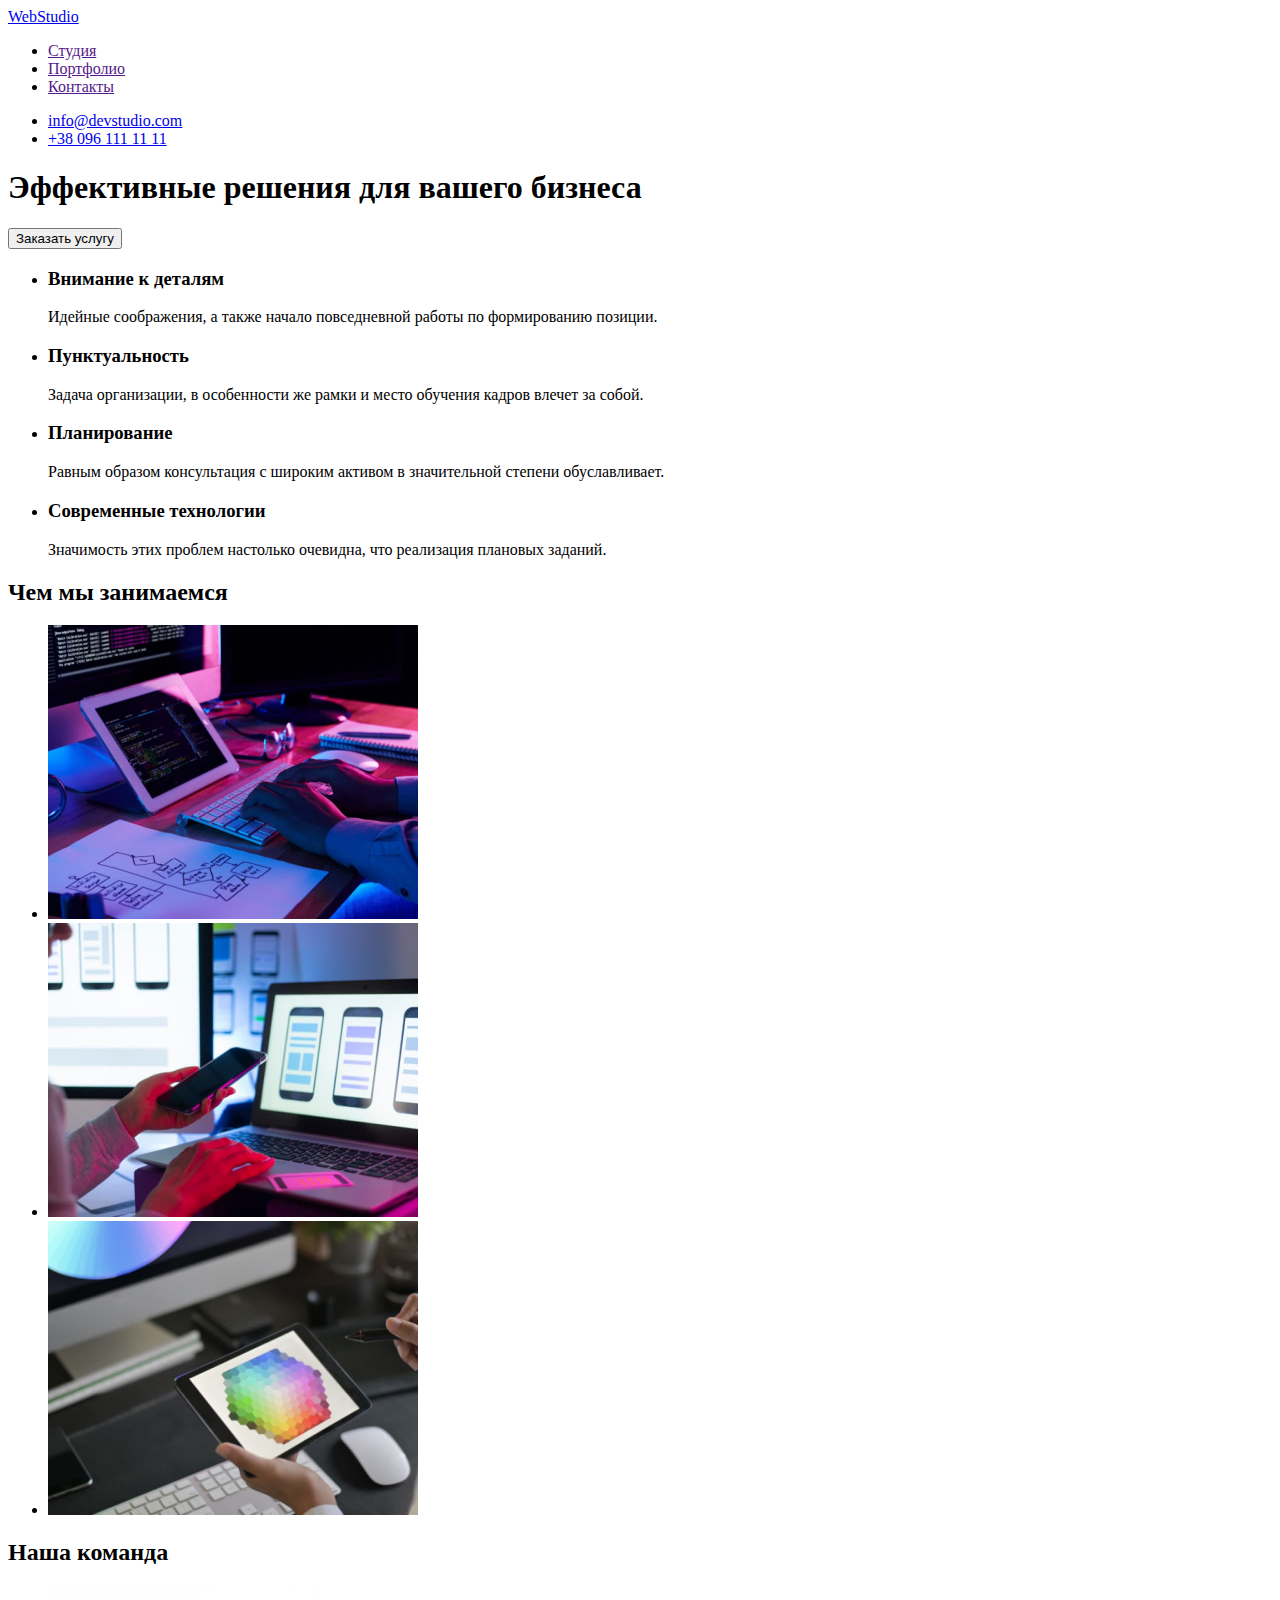
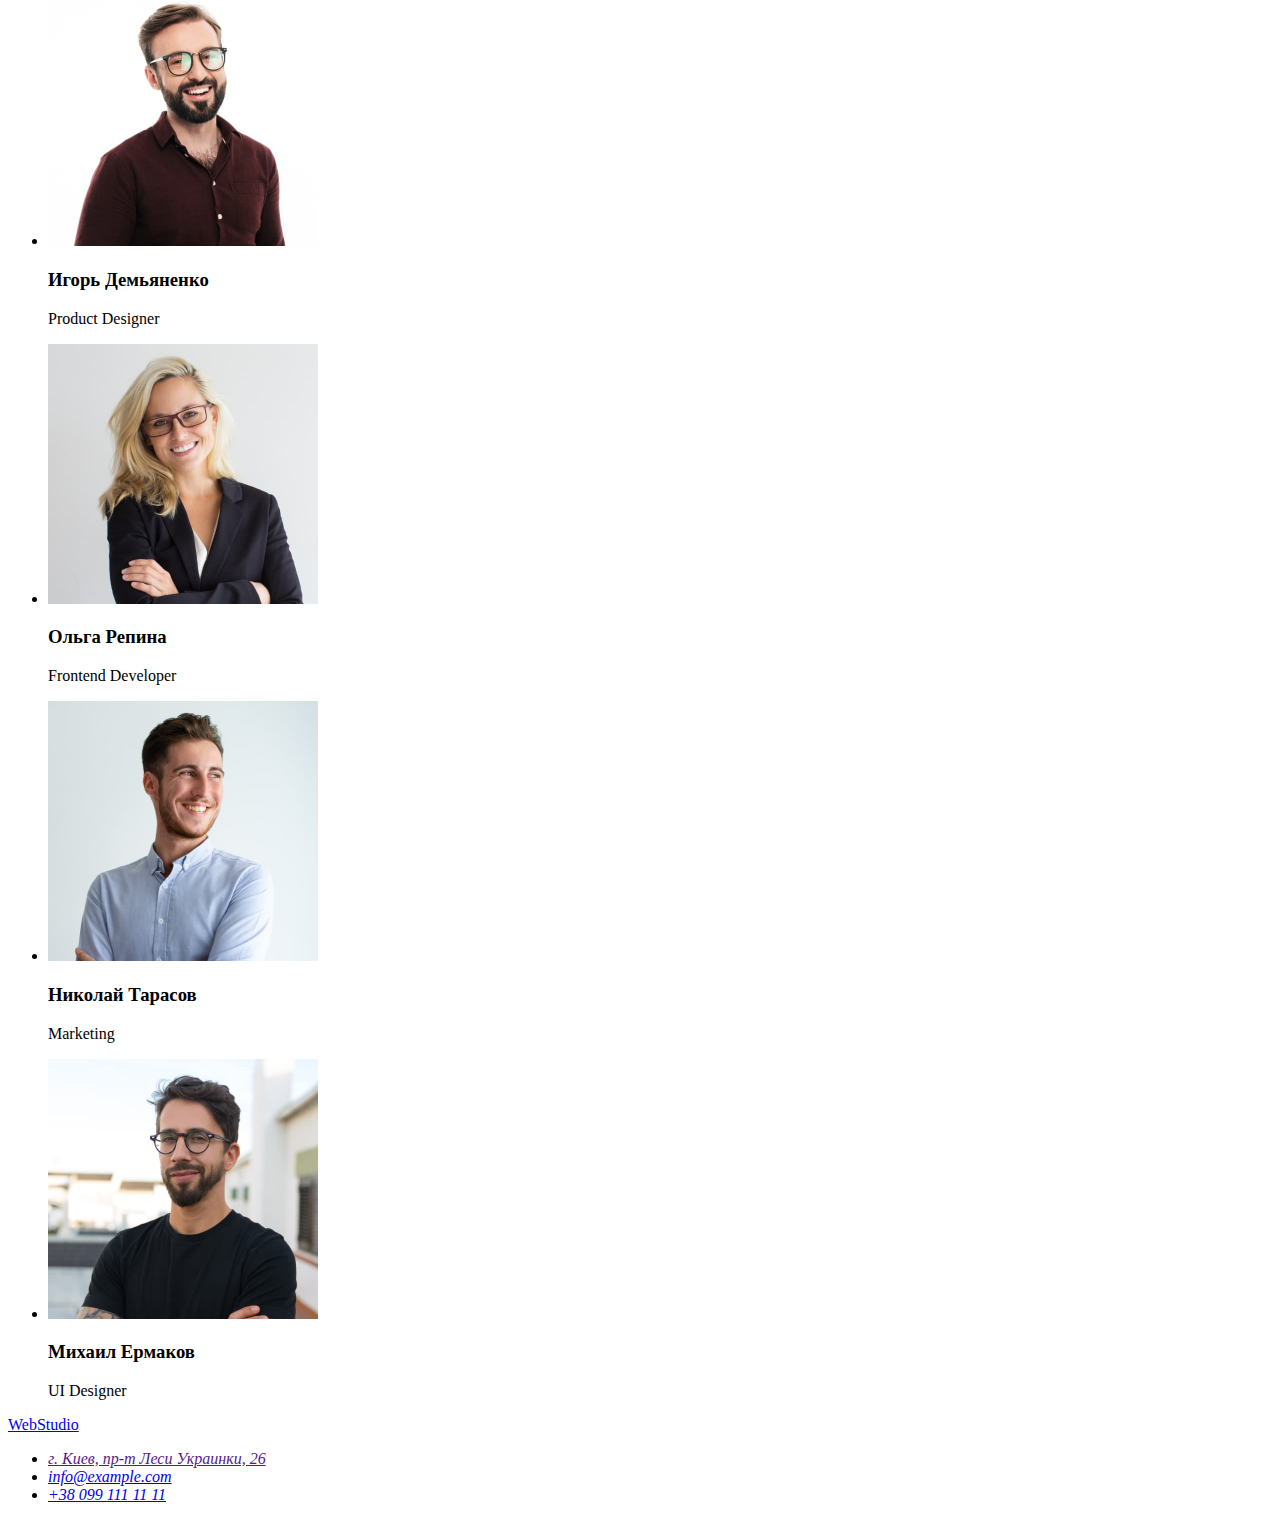
==== index.html @ 3384887a "Copied from goit-markup-hw-01" ====
<!DOCTYPE html>
<html lang="ru">
	<head>
		<meta charset="UTF-8" />
		<meta http-equiv="X-UA-Compatible" content="IE=edge" />
		<meta name="viewport" content="width=device-width, initial-scale=1.0" />
		<title>Студия</title>
	</head>

	<body>
		<!-- Шапка -->
		<header>
			<nav class="navigation">
				<a href="./index.html">WebStudio</a>
				<ul class="navigation_list">
					<li class="navigation_item">
						<a href="" class="navigation_list">Студия</a>
					</li>
					<li class="navigation_item">
						<a href="" class="navigation_list">Портфолио</a>
					</li>
					<li class="navigation_item">
						<a href="" class="navigation_list">Контакты</a>
					</li>
				</ul>
			</nav>

			<ul class="contacts">
				<li class="contact_item">
					<a href="mailto:info@devstudio.com">info@devstudio.com</a>
				</li>
				<li class="contact_item">
					<a href="tel:+380961111111">+38 096 111 11 11</a>
				</li>
			</ul>
		</header>

		<!-- Основной контент -->
		<main>
			<!-- Секция-герой -->
			<section class="hero">
				<h1 class="hero_title">Эффективные решения для вашего бизнеса</h1>
				<button type="button" class="hero_btn">Заказать услугу</button>
			</section>

			<!-- Особенности -->
			<section class="features">
				<h2 hidden>Features</h2>
				<ul class="features_list">
					<li class="features_item">
						<h3 class="features_title">Внимание к деталям</h3>
						<p class="features_descr">
							Идейные соображения, а также начало повседневной работы по формированию позиции.
						</p>
					</li>
					<li class="features_item">
						<h3 class="features_title">Пунктуальность</h3>
						<p class="features_descr">
							Задача организации, в особенности же рамки и место обучения кадров влечет за собой.
						</p>
					</li>
					<li class="features_item">
						<h3 class="features_title">Планирование</h3>
						<p class="features_descr">
							Равным образом консультация с широким активом в значительной степени обуславливает.
						</p>
					</li>
					<li class="features_item">
						<h3 class="features_title">Современные технологии</h3>
						<p class="features_descr">Значимость этих проблем настолько очевидна, что реализация плановых заданий.</p>
					</li>
				</ul>
			</section>

			<!-- Чем мы занимаемся | Изображения не ссылки, а просто картинки? -->
			<section class="about">
				<h2 class="about_title">Чем мы занимаемся</h2>
				<ul class="about_list">
					<li class="about_list_item">
						<img src="./images/layout_code.jpg" alt="Верстка сайтов" class="about_img" width="370" />
					</li>
					<li class="about_list_item">
						<img src="./images/customizing.jpg" alt="Кастомизация сайтов" class="about_img" width="370" />
					</li>
					<li class="about_list_item">
						<img src="./images/layout_design.jpg" alt="Дизайн сайтов" class="about_img" width="370" />
					</li>
				</ul>
			</section>

			<!-- Наша команда -->
			<section class="team">
				<h2 class="team_title">Наша команда</h2>
				<ul class="team_members">
					<li class="team_member">
						<img src="./images/igor.jpg" alt="Игорь Демьяненко" class="team_member_img" width="270" />
						<h3 class="team_member_name">Игорь Демьяненко</h3>
						<p class="team_member_descr">Product Designer</p>
					</li>
					<li class="team_member">
						<img src="./images/olga.jpg" alt="Ольга Репина" class="team_member_img" width="270" />
						<h3 class="team_member_name">Ольга Репина</h3>
						<p class="team_member_descr">Frontend Developer</p>
					</li>
					<li class="team_member">
						<img src="./images/nikolay.jpg" alt="Николай Тарасов" class="team_member_img" width="270" />
						<h3 class="team_member_name">Николай Тарасов</h3>
						<p class="team_member_descr">Marketing</p>
					</li>
					<li class="team_member">
						<img src="./images/mihail.jpg" alt="Михаил Ермаков" class="team_member_img" width="270" />
						<h3 class="team_member_name">Михаил Ермаков</h3>
						<p class="team_member_descr">UI Designer</p>
					</li>
				</ul>
			</section>
		</main>

		<!-- Футер -->
		<footer>
			<a href="./index.html">WebStudio</a>
			<address class="footer_contacts">
				<ul class="footer_contacts_list">
					<li class="footer_contact_item">
						<a href="" class="footer_contact_link">г. Киев, пр-т Леси Украинки, 26</a>
					</li>
					<li class="footer_contact_item">
						<a href="mailto:info@example.com" class="footer_contact_link">info@example.com</a>
					</li>
					<li class="footer_contact_item">
						<a href="tel:+380991111111" class="footer_contact_link">+38 099 111 11 11</a>
					</li>
				</ul>
			</address>
		</footer>
	</body>
</html>
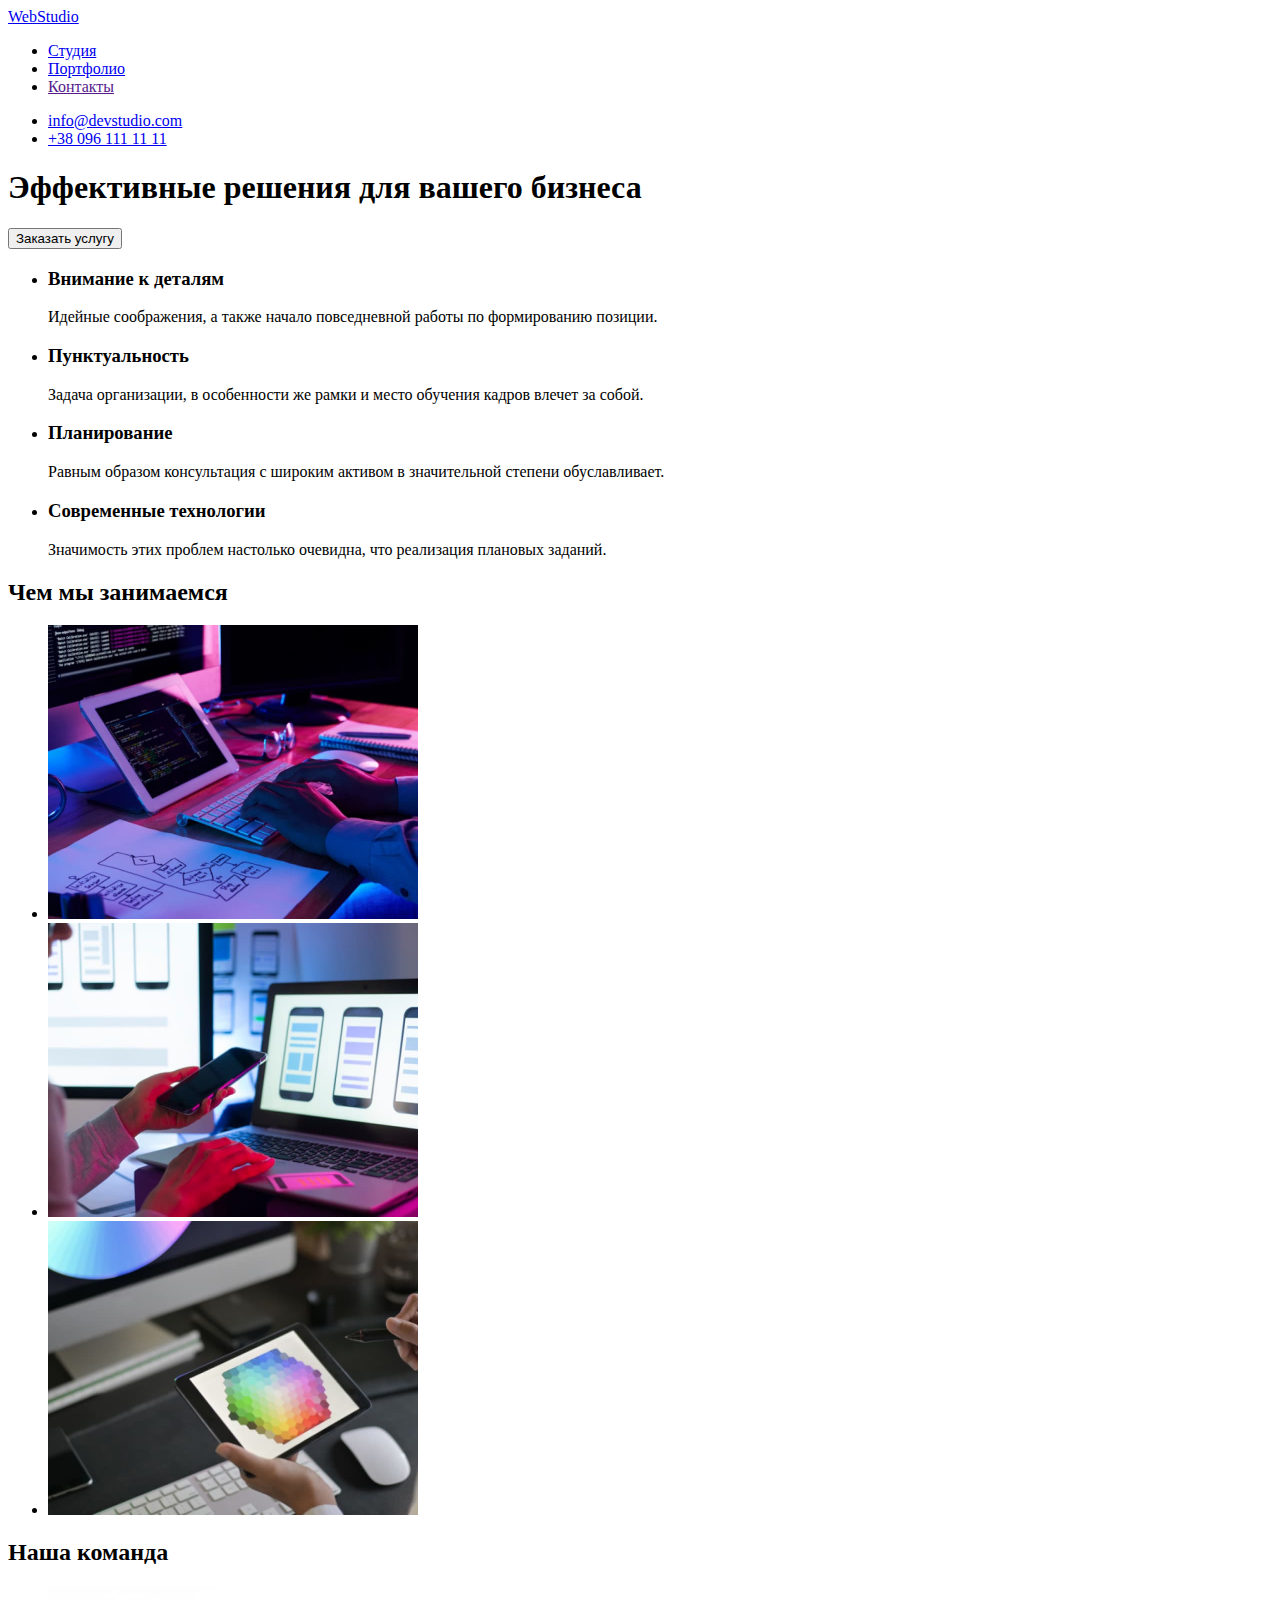
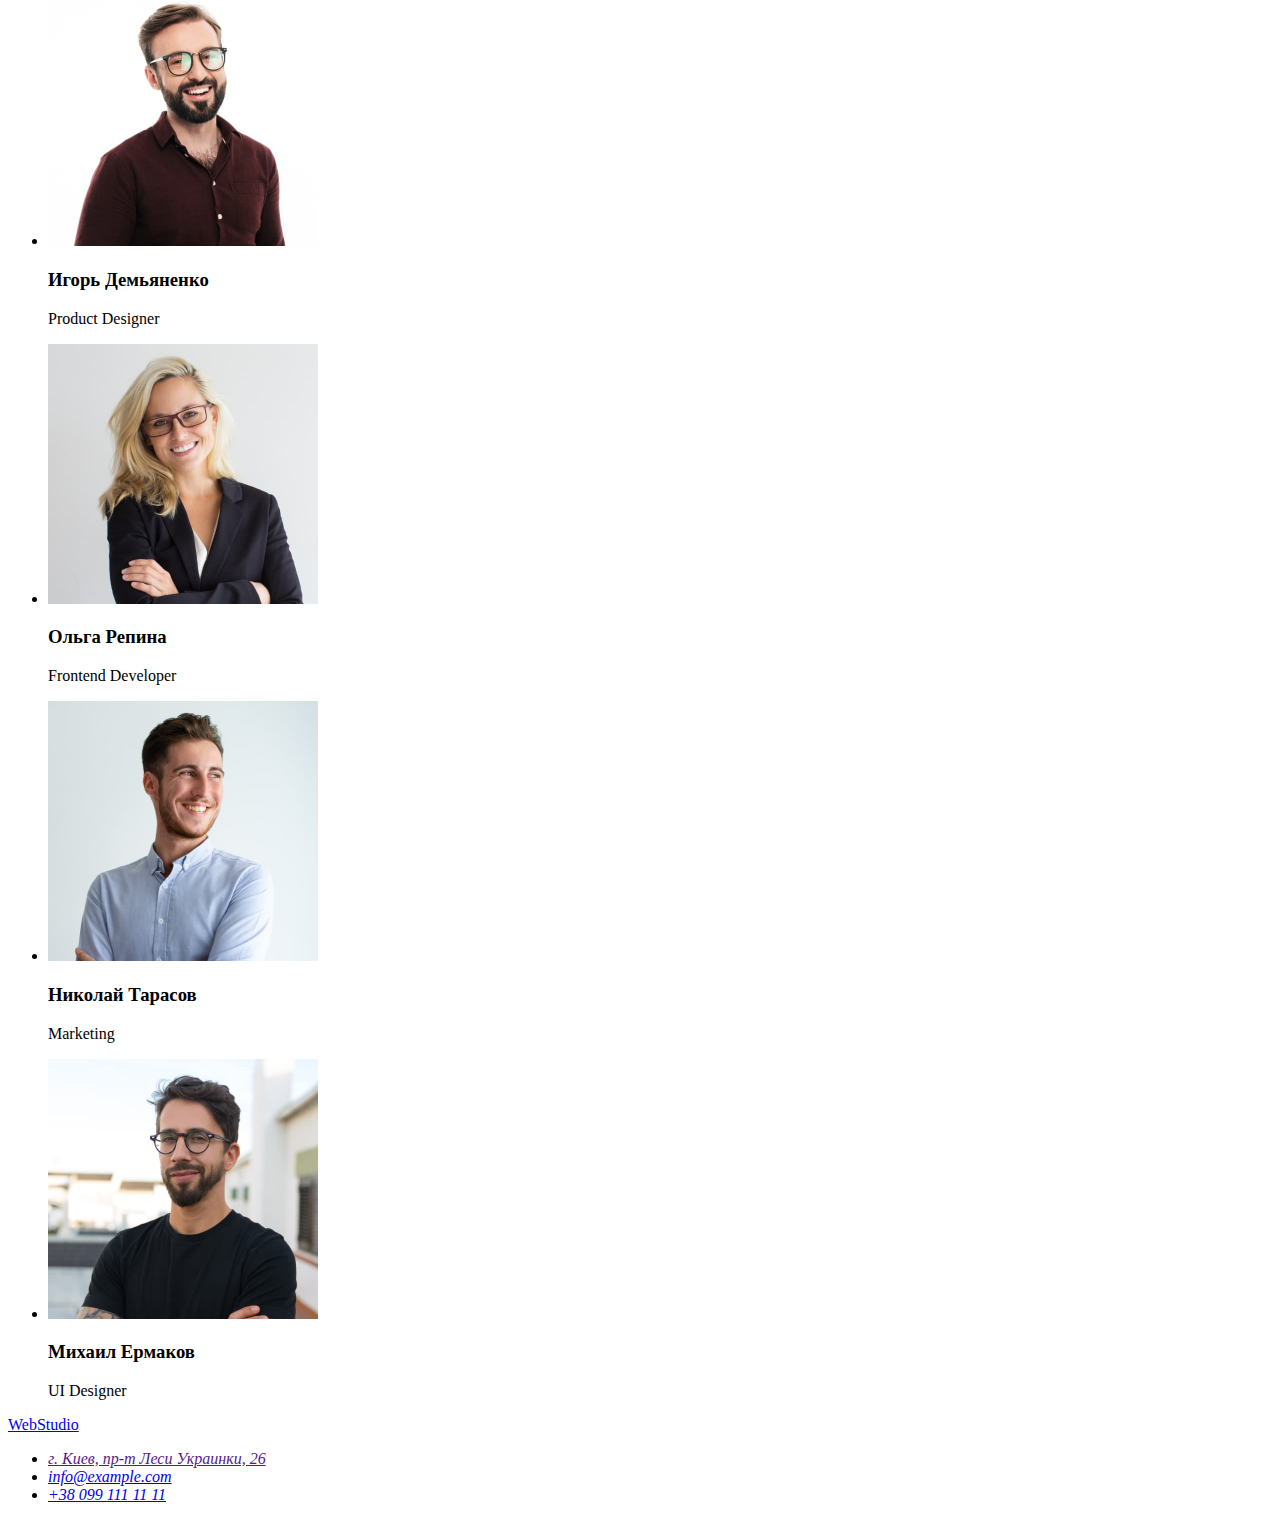
==== commit 9997227f: "Update index.html" ====
--- a/index.html
+++ b/index.html
@@ -14,10 +14,10 @@
 				<a href="./index.html">WebStudio</a>
 				<ul class="navigation_list">
 					<li class="navigation_item">
-						<a href="" class="navigation_list">Студия</a>
+						<a href="./index.html" class="navigation_list">Студия</a>
 					</li>
 					<li class="navigation_item">
-						<a href="" class="navigation_list">Портфолио</a>
+						<a href="./portfolio.html" class="navigation_list">Портфолио</a>
 					</li>
 					<li class="navigation_item">
 						<a href="" class="navigation_list">Контакты</a>
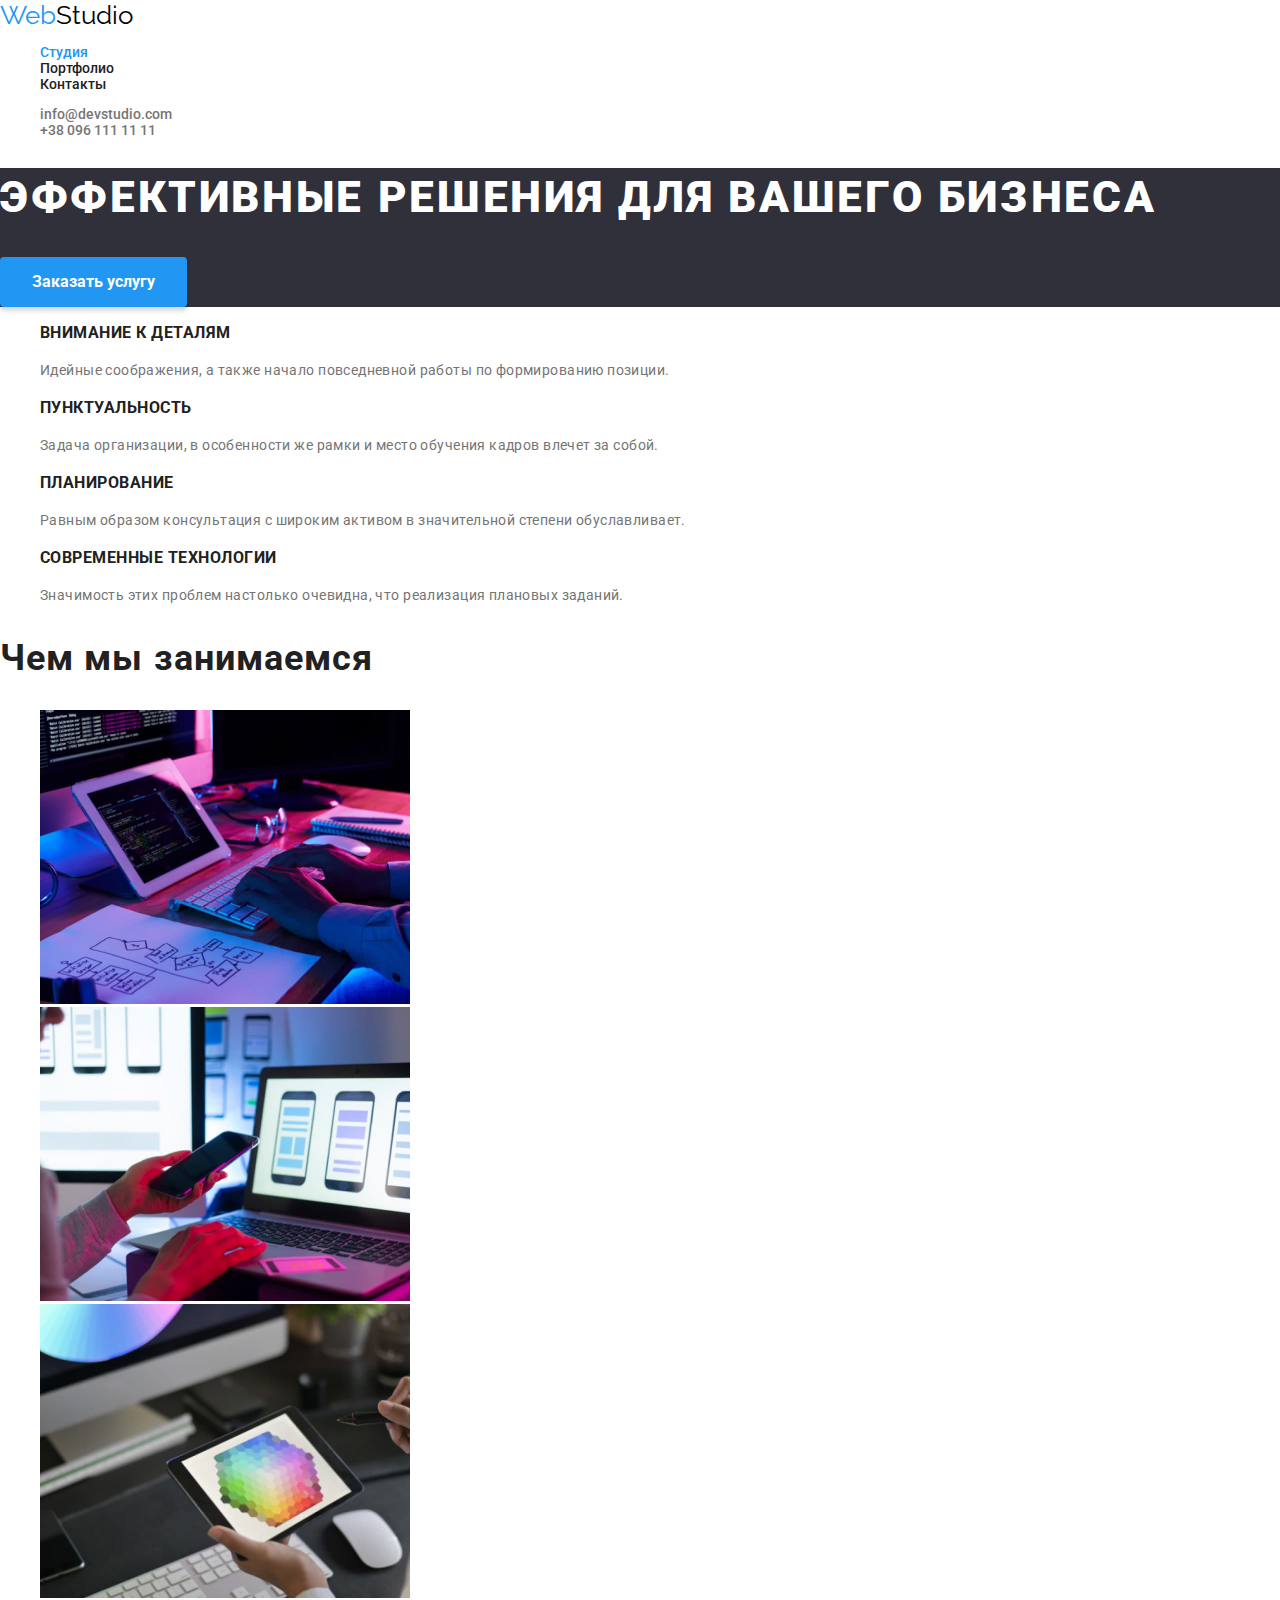
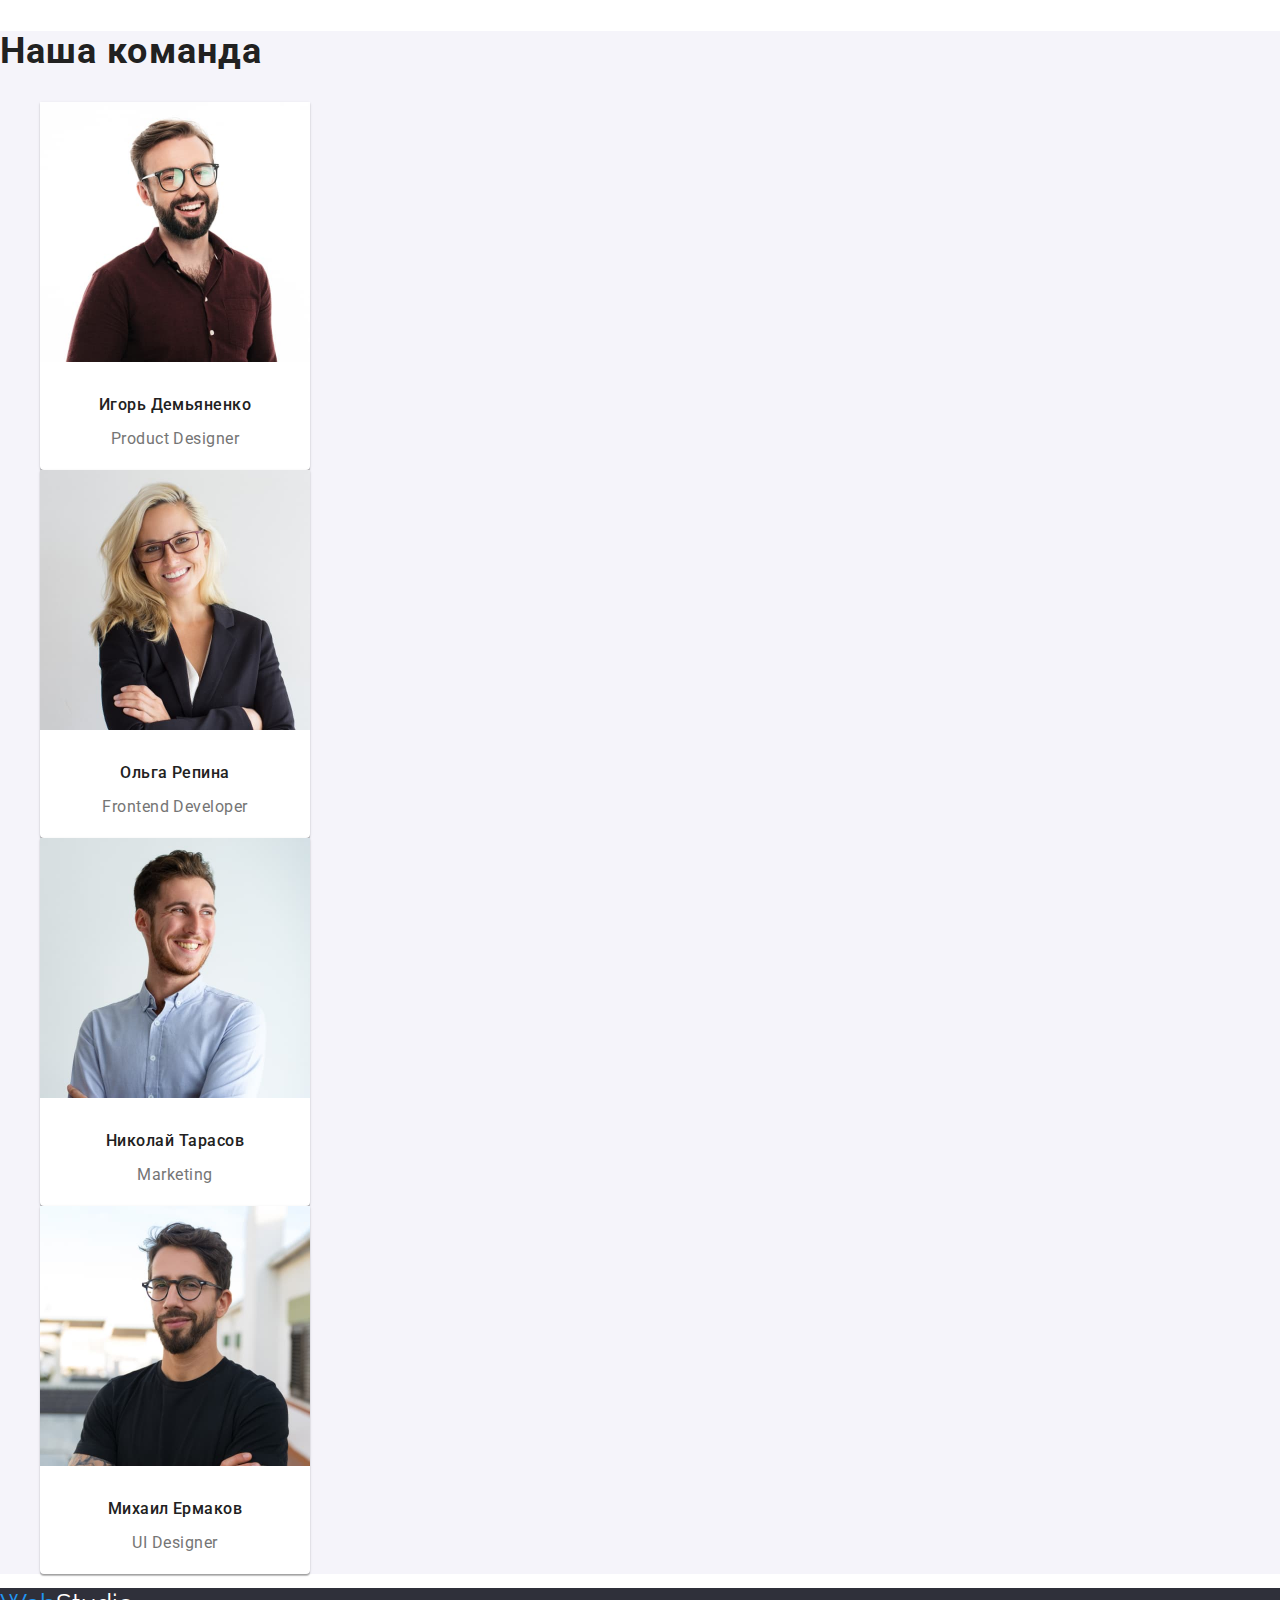
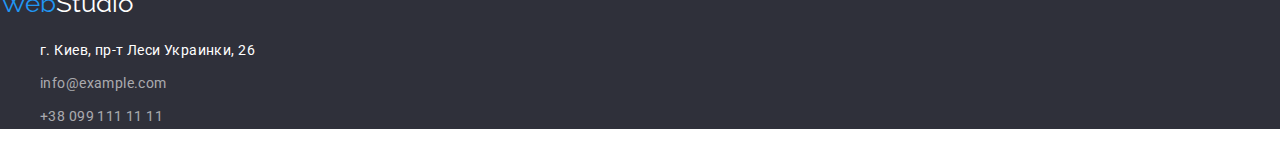
==== commit b160273c: "Update index.html" ====
--- a/index.html
+++ b/index.html
@@ -1,137 +1,201 @@
 <!DOCTYPE html>
 <html lang="ru">
-	<head>
-		<meta charset="UTF-8" />
-		<meta http-equiv="X-UA-Compatible" content="IE=edge" />
-		<meta name="viewport" content="width=device-width, initial-scale=1.0" />
-		<title>Студия</title>
-	</head>
-
-	<body>
-		<!-- Шапка -->
-		<header>
-			<nav class="navigation">
-				<a href="./index.html">WebStudio</a>
-				<ul class="navigation_list">
-					<li class="navigation_item">
-						<a href="./index.html" class="navigation_list">Студия</a>
-					</li>
-					<li class="navigation_item">
-						<a href="./portfolio.html" class="navigation_list">Портфолио</a>
-					</li>
-					<li class="navigation_item">
-						<a href="" class="navigation_list">Контакты</a>
-					</li>
-				</ul>
-			</nav>
-
-			<ul class="contacts">
-				<li class="contact_item">
-					<a href="mailto:info@devstudio.com">info@devstudio.com</a>
-				</li>
-				<li class="contact_item">
-					<a href="tel:+380961111111">+38 096 111 11 11</a>
-				</li>
-			</ul>
-		</header>
-
-		<!-- Основной контент -->
-		<main>
-			<!-- Секция-герой -->
-			<section class="hero">
-				<h1 class="hero_title">Эффективные решения для вашего бизнеса</h1>
-				<button type="button" class="hero_btn">Заказать услугу</button>
-			</section>
-
-			<!-- Особенности -->
-			<section class="features">
-				<h2 hidden>Features</h2>
-				<ul class="features_list">
-					<li class="features_item">
-						<h3 class="features_title">Внимание к деталям</h3>
-						<p class="features_descr">
-							Идейные соображения, а также начало повседневной работы по формированию позиции.
-						</p>
-					</li>
-					<li class="features_item">
-						<h3 class="features_title">Пунктуальность</h3>
-						<p class="features_descr">
-							Задача организации, в особенности же рамки и место обучения кадров влечет за собой.
-						</p>
-					</li>
-					<li class="features_item">
-						<h3 class="features_title">Планирование</h3>
-						<p class="features_descr">
-							Равным образом консультация с широким активом в значительной степени обуславливает.
-						</p>
-					</li>
-					<li class="features_item">
-						<h3 class="features_title">Современные технологии</h3>
-						<p class="features_descr">Значимость этих проблем настолько очевидна, что реализация плановых заданий.</p>
-					</li>
-				</ul>
-			</section>
-
-			<!-- Чем мы занимаемся | Изображения не ссылки, а просто картинки? -->
-			<section class="about">
-				<h2 class="about_title">Чем мы занимаемся</h2>
-				<ul class="about_list">
-					<li class="about_list_item">
-						<img src="./images/layout_code.jpg" alt="Верстка сайтов" class="about_img" width="370" />
-					</li>
-					<li class="about_list_item">
-						<img src="./images/customizing.jpg" alt="Кастомизация сайтов" class="about_img" width="370" />
-					</li>
-					<li class="about_list_item">
-						<img src="./images/layout_design.jpg" alt="Дизайн сайтов" class="about_img" width="370" />
-					</li>
-				</ul>
-			</section>
-
-			<!-- Наша команда -->
-			<section class="team">
-				<h2 class="team_title">Наша команда</h2>
-				<ul class="team_members">
-					<li class="team_member">
-						<img src="./images/igor.jpg" alt="Игорь Демьяненко" class="team_member_img" width="270" />
-						<h3 class="team_member_name">Игорь Демьяненко</h3>
-						<p class="team_member_descr">Product Designer</p>
-					</li>
-					<li class="team_member">
-						<img src="./images/olga.jpg" alt="Ольга Репина" class="team_member_img" width="270" />
-						<h3 class="team_member_name">Ольга Репина</h3>
-						<p class="team_member_descr">Frontend Developer</p>
-					</li>
-					<li class="team_member">
-						<img src="./images/nikolay.jpg" alt="Николай Тарасов" class="team_member_img" width="270" />
-						<h3 class="team_member_name">Николай Тарасов</h3>
-						<p class="team_member_descr">Marketing</p>
-					</li>
-					<li class="team_member">
-						<img src="./images/mihail.jpg" alt="Михаил Ермаков" class="team_member_img" width="270" />
-						<h3 class="team_member_name">Михаил Ермаков</h3>
-						<p class="team_member_descr">UI Designer</p>
-					</li>
-				</ul>
-			</section>
-		</main>
-
-		<!-- Футер -->
-		<footer>
-			<a href="./index.html">WebStudio</a>
-			<address class="footer_contacts">
-				<ul class="footer_contacts_list">
-					<li class="footer_contact_item">
-						<a href="" class="footer_contact_link">г. Киев, пр-т Леси Украинки, 26</a>
-					</li>
-					<li class="footer_contact_item">
-						<a href="mailto:info@example.com" class="footer_contact_link">info@example.com</a>
-					</li>
-					<li class="footer_contact_item">
-						<a href="tel:+380991111111" class="footer_contact_link">+38 099 111 11 11</a>
-					</li>
-				</ul>
-			</address>
-		</footer>
-	</body>
+    <head>
+        <meta charset="UTF-8" />
+        <meta http-equiv="X-UA-Compatible" content="IE=edge" />
+        <meta name="viewport" content="width=device-width, initial-scale=1.0" />
+
+        <link rel="preconnect" href="https://fonts.googleapis.com" />
+        <link rel="preconnect" href="https://fonts.gstatic.com" crossorigin />
+        <link
+            href="https://fonts.googleapis.com/css2?family=Raleway:wght@700&family=Roboto:wght@400;500;700;900&display=swap"
+            rel="stylesheet"
+        />
+
+        <link rel="stylesheet" href="./css/normalize.css" />
+        <link rel="stylesheet" href="./css/styles.css" />
+
+        <title>Студия</title>
+    </head>
+
+    <body>
+        <!-- Шапка -->
+        <header class="header">
+            <nav class="navigation">
+                <a href="./index.html" class="link logo">
+                    Web<span class="logo_black">Studio</span>
+                </a>
+                <ul class="list navigation_list">
+                    <li class="navigation_item">
+                        <a href="./index.html" class="link navigation_link current">Студия</a>
+                    </li>
+                    <li class="navigation_item">
+                        <a href="./portfolio.html" class="link navigation_link">Портфолио</a>
+                    </li>
+                    <li class="navigation_item">
+                        <a href="" class="link navigation_link">Контакты</a>
+                    </li>
+                </ul>
+            </nav>
+
+            <ul class="list contacts">
+                <li class="contact_item">
+                    <a href="mailto:info@devstudio.com" class="link contact_link">
+                        info@devstudio.com
+                    </a>
+                </li>
+                <li class="contact_item">
+                    <a href="tel:+380961111111" class="link contact_link">+38 096 111 11 11</a>
+                </li>
+            </ul>
+        </header>
+
+        <!-- Основной контент -->
+        <main>
+            <!-- Секция-герой -->
+            <section class="hero">
+                <h1 class="hero_title">Эффективные решения для вашего бизнеса</h1>
+                <button type="button" class="btn hero_btn">Заказать услугу</button>
+            </section>
+
+            <!-- Особенности -->
+            <section class="features">
+                <h2 hidden>Features</h2>
+                <ul class="list features_list">
+                    <li class="features_item">
+                        <h3 class="features_title">Внимание к деталям</h3>
+                        <p class="features_descr">
+                            Идейные соображения, а также начало повседневной работы по формированию
+                            позиции.
+                        </p>
+                    </li>
+                    <li class="features_item">
+                        <h3 class="features_title">Пунктуальность</h3>
+                        <p class="features_descr">
+                            Задача организации, в особенности же рамки и место обучения кадров
+                            влечет за собой.
+                        </p>
+                    </li>
+                    <li class="features_item">
+                        <h3 class="features_title">Планирование</h3>
+                        <p class="features_descr">
+                            Равным образом консультация с широким активом в значительной степени
+                            обуславливает.
+                        </p>
+                    </li>
+                    <li class="features_item">
+                        <h3 class="features_title">Современные технологии</h3>
+                        <p class="features_descr">
+                            Значимость этих проблем настолько очевидна, что реализация плановых
+                            заданий.
+                        </p>
+                    </li>
+                </ul>
+            </section>
+
+            <!-- Чем мы занимаемся | Изображения не ссылки, а просто картинки? -->
+            <section class="about">
+                <h2 class="about_title">Чем мы занимаемся</h2>
+                <ul class="list about_list">
+                    <li class="about_list_item">
+                        <img
+                            src="./images/layout_code.jpg"
+                            alt="Верстка сайтов"
+                            class="about_img"
+                            width="370"
+                        />
+                    </li>
+                    <li class="about_list_item">
+                        <img
+                            src="./images/customizing.jpg"
+                            alt="Кастомизация сайтов"
+                            class="about_img"
+                            width="370"
+                        />
+                    </li>
+                    <li class="about_list_item">
+                        <img
+                            src="./images/layout_design.jpg"
+                            alt="Дизайн сайтов"
+                            class="about_img"
+                            width="370"
+                        />
+                    </li>
+                </ul>
+            </section>
+
+            <!-- Наша команда -->
+            <section class="team">
+                <h2 class="team_title">Наша команда</h2>
+                <ul class="list team_members">
+                    <li class="team_member">
+                        <img
+                            src="./images/igor.jpg"
+                            alt="Игорь Демьяненко"
+                            class="team_member_img"
+                            width="270"
+                        />
+                        <h3 class="team_member_name">Игорь Демьяненко</h3>
+                        <p class="team_member_descr">Product Designer</p>
+                    </li>
+                    <li class="team_member">
+                        <img
+                            src="./images/olga.jpg"
+                            alt="Ольга Репина"
+                            class="team_member_img"
+                            width="270"
+                        />
+                        <h3 class="team_member_name">Ольга Репина</h3>
+                        <p class="team_member_descr">Frontend Developer</p>
+                    </li>
+                    <li class="team_member">
+                        <img
+                            src="./images/nikolay.jpg"
+                            alt="Николай Тарасов"
+                            class="team_member_img"
+                            width="270"
+                        />
+                        <h3 class="team_member_name">Николай Тарасов</h3>
+                        <p class="team_member_descr">Marketing</p>
+                    </li>
+                    <li class="team_member">
+                        <img
+                            src="./images/mihail.jpg"
+                            alt="Михаил Ермаков"
+                            class="team_member_img"
+                            width="270"
+                        />
+                        <h3 class="team_member_name">Михаил Ермаков</h3>
+                        <p class="team_member_descr">UI Designer</p>
+                    </li>
+                </ul>
+            </section>
+        </main>
+
+        <!-- Футер -->
+        <footer class="footer">
+            <a href="./index.html" class="link logo">
+                Web<span class="logo_white">Studio</span>
+            </a>
+            <address class="footer_contacts">
+                <ul class="list footer_contacts_list">
+                    <li class="footer_contact_item">
+                        <a href="" class="link footer_contact_link street">
+                            г. Киев, пр-т Леси Украинки, 26
+                        </a>
+                    </li>
+                    <li class="footer_contact_item">
+                        <a href="mailto:info@example.com" class="link footer_contact_link contact">
+                            info@example.com
+                        </a>
+                    </li>
+                    <li class="footer_contact_item">
+                        <a href="tel:+380991111111" class="link footer_contact_link contact">
+                            +38 099 111 11 11
+                        </a>
+                    </li>
+                </ul>
+            </address>
+        </footer>
+    </body>
 </html>
--- a/css/styles.css
+++ b/css/styles.css
@@ -0,0 +1,294 @@
+:root {    
+    --primary-color: #757575;
+    --secondary-color: #212121;
+    --accent-color: #2196F3;
+    --background-color-dark: #2F303A;
+    --background-color-light: #F5F4FA;
+    --common-white-color: #ffffff;
+    --main-font: 'Roboto', sans-serif;
+    --logo-font: 'Raleway', sans-serif;
+    --title-size: 60px;
+    --logo-text-size: 26px;
+    --main-text-size: 14px;
+
+}
+
+/* Переменные:
+1) цвет
+2) шрифт 
+3) размер текста 
+4) стандартный размер заглавий */
+
+body {
+    background-color: var(--common-white-color);
+    color: var(--primary-color);
+    font-family: 'Roboto', 'Verdana', 'Tahoma', sans-serif;
+    font-weight: 400;
+    font-family: var(--main-font);
+    font-size: var(--main-text-size);
+}
+
+.list {
+    list-style: none;
+}
+
+.link {
+    text-decoration: none;
+}
+
+/* Шапка */
+
+.header {
+    /* width: 1600px;
+    margin: 0 auto;
+    padding: 24px 215px 25px; 
+    display: flex;
+    align-items: center; */
+    line-height: 1.14;
+}
+
+/* .navigation {
+    display: flex;
+    } */
+
+.logo {
+    /* margin-right: 93px; */
+    color: var(--accent-color);
+    font-family: var(--logo-font);
+    font-size: var(--logo-text-size);
+    line-height: 1.19;    
+}
+
+.logo_black {    
+    color: #000000;
+}
+
+.navigation_list {
+    /* display: flex;
+    align-items: center;
+    margin: 0 330px 0 0;    
+    padding: 0; */
+    font-weight: 500;    
+}
+
+/* .navigation_item {
+    margin-right: 50px;
+} */
+
+.navigation_link {
+    color: var(--secondary-color);    
+}
+
+.navigation_link:hover, 
+.contact_link:hover,
+.footer_contact_link:hover,
+.navigation_link:focus,
+.contact_link:focus,
+.footer_contact_link:focus {
+    color: var(--accent-color);
+}
+
+.current {
+    color: var(--accent-color);
+}
+/* .contacts {
+    display: flex;
+    align-items: center;    
+} */
+
+/* .contact_item {
+    margin-right: 50px;
+} */
+
+.contact_link {
+    color: var(--primary-color);    
+    font-weight: 500;
+}
+
+/* Основной контент | Студия */
+
+.hero {
+    background-color: var(--background-color-dark);   
+}
+
+.hero_title {
+    color: var(--common-white-color);
+    font-weight: 900;
+    font-size: 44px;
+    /* text-align: center; */
+    letter-spacing: 0.06em;
+    text-transform: uppercase;
+    line-height: 1.36;    
+}
+
+.btn {
+    cursor: pointer;
+}
+
+.hero_btn {
+    background: var(--accent-color);
+    box-shadow: 0px 4px 4px rgba(0, 0, 0, 0.15);
+    border-radius: 4px;
+    border: 0;
+    color: var(--common-white-color);
+    font-weight: 700;
+    font-size: 16px;
+    line-height: 1.87;
+    padding: 10px 32px;
+}
+
+/* .features {
+    margin: 94px 215px;  
+} */
+
+.features_title {
+    color: var(--secondary-color); 
+    font-weight: 700;
+    line-height: 1.14;
+    letter-spacing: 0.03em;
+    text-transform: uppercase;
+}
+
+.features_descr {
+    color: var(--primary-color);
+    line-height: 1.7;
+    letter-spacing: 0.03em;
+}
+
+.about {
+    background-color: var(--common-white-color);
+}
+
+.about_title, 
+.team_title {
+    color: var(--secondary-color);
+    font-weight: 700;
+    font-size: 36px;
+    line-height: 1.16;
+    /* text-align: center; */
+    letter-spacing: 0.03em;
+}
+
+.team {
+    background-color: var(--background-color-light);
+}
+
+.team_member {
+    background-color: var(--common-white-color);
+    width: 270px;
+    height: 368px;
+    box-shadow: 0px 1px 3px rgba(0, 0, 0, 0.12), 
+                0px 1px 1px rgba(0, 0, 0, 0.14), 
+                0px 2px 1px rgba(0, 0, 0, 0.2);
+    border-radius: 0px 0px 4px 4px;
+}
+
+.team_member_name {
+    color: var(--secondary-color);
+    font-weight: 500;
+    font-size: 16px;
+    line-height: 1.18;
+    text-align: center;
+    letter-spacing: 0.03em;
+    margin: 30px auto 10px;
+}
+
+.team_member_descr {
+    font-size: 16px;
+    line-height: 1.18;
+    text-align: center;
+    letter-spacing: 0.03em;
+    margin-bottom: 30px;
+}
+
+/* Основной контент / Портфолио */
+
+/* .portfolio {
+    width: 1170px;
+    height: 1360px;
+} */
+
+.portfolio_filter_btn {
+    background-color: var(--background-color-light);
+    border: 0;
+    border-radius: 4px;
+    padding: 6px 22px;
+    font-weight: 500;
+    font-size: 16px;
+    line-height: 1.62;
+    text-align: center;
+    letter-spacing: 0.03em;
+}
+
+.portfolio_filter_btn:hover,
+.portfolio_filter_btn:focus {
+    background-color: var(--accent-color);
+    color: var(--common-white-color);
+    box-shadow: 0px 3px 1px rgba(0, 0, 0, 0.1), 
+                0px 1px 2px rgba(0, 0, 0, 0.08), 
+                0px 2px 2px rgba(0, 0, 0, 0.12);
+}
+
+/* ul обернуть в div для нормального форматирования/расположения элементов */
+.portfolio_projects {
+    display: flex;
+    flex-flow: wrap;
+    width: 1210px;
+    height: 1360px;
+}
+
+.portfolio_projects_item {
+    width: 370px;
+    height: 404px;
+    border: 1px solid #EEEEEE;
+    margin: 0 30px 30px 0;
+}
+
+.portfolio_projects_title {
+    color: var(--secondary-color);
+    font-weight: 700;
+    font-size: 18px;
+    line-height: 2;
+    letter-spacing: 0.06em;
+    margin: 20px 24px 4px;
+}
+
+
+.portfolio_projects_descr {
+    font-size: 16px;
+    line-height: 1.87;
+    letter-spacing: 0.03em;
+    margin: 0 24px 20px 24px;
+}
+
+/* Футер */
+
+.footer {
+    background-color: var(--background-color-dark);
+}
+
+.logo_white {
+    color: var(--common-white-color);
+}
+
+.footer_contacts_list {
+    line-height: 1.7;
+    letter-spacing: 0.03em;
+    margin-top: 20px;
+}
+
+.footer_contact_item {
+    margin-bottom: 9px;
+}
+
+.footer_contact_link {
+    font-style: normal;
+}
+
+.street {
+    color: var(--common-white-color);
+}
+
+.contact {
+    color: rgba(255, 255, 255, 0.6);
+}